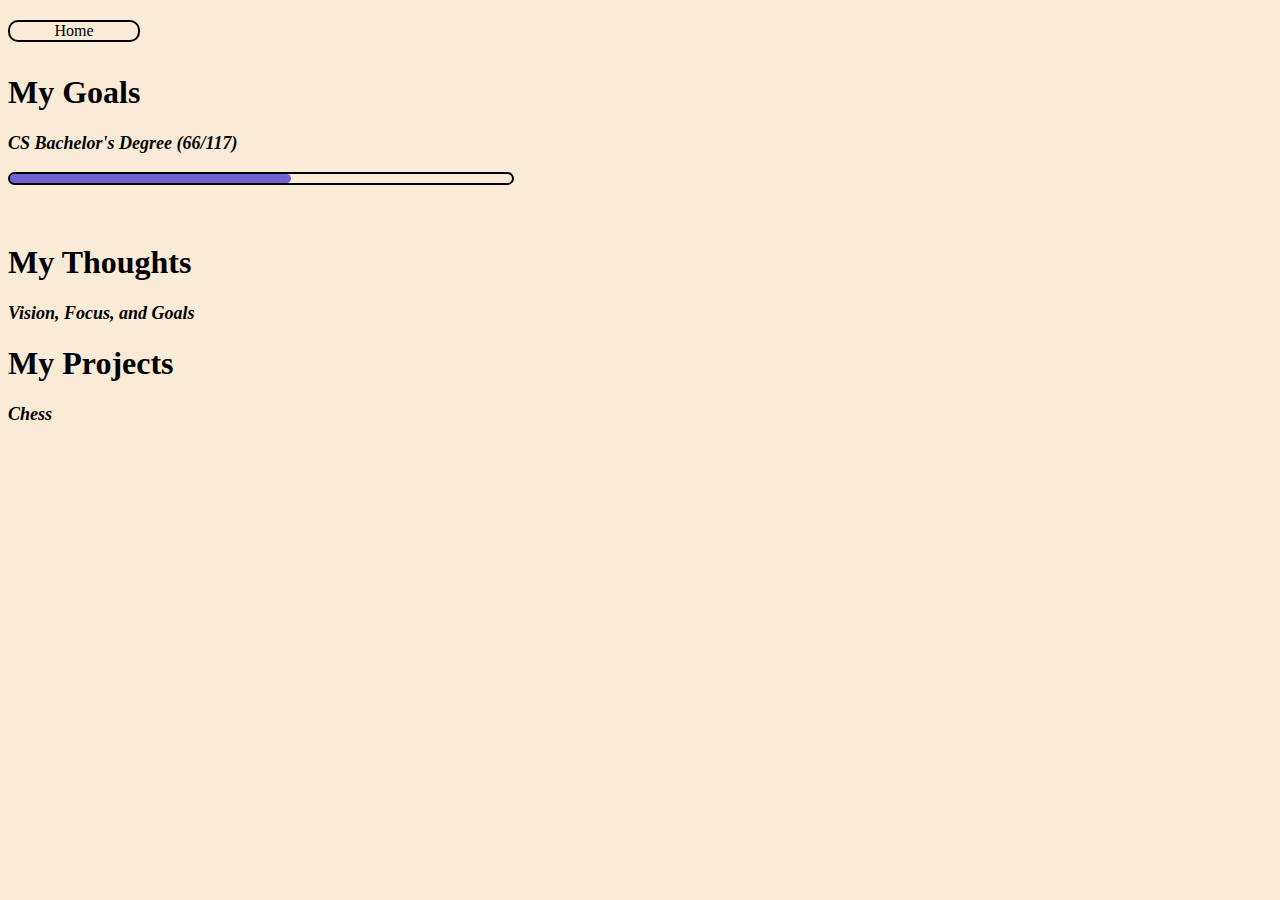
==== index.html @ d7bea3b5 "Update" ====
<!DOCTYPE html>
<html>
    <head>
        <title>My Website</title>
        <link rel="stylesheet" href="/index.css">
    </head>
    <body>
        <header>
            <a href="/index.html"><div class="button">Home</div></a>
        </header>
        <h1>My Goals</h1>
        <div class="goal">
            <p>CS Bachelor's Degree (66/117)</p>
            <div class="progressBar">
                <div class="progress" id="csProgress">
                </div>
            </div>
        </div>
        <h1>My Thoughts</h1>
        <p><a href="/thoughts/vfg.html">Vision, Focus, and Goals</a></p>
        <h1>My Projects</h1>
        <p><a href="/projects/chess.html">Chess</a></p>
    </body>
</html>
---- index.css ----
body {
    background-color: antiquewhite;
}

header {
    height: 5vh;
    display: flex;
    align-items: center;
}

p {
    font-size: large;
    font-style: italic;
    font-weight: bold;
}

a {
    text-decoration: none;
    color: black;
}

.button {
    width: 10vw;
    height: 100%;
    text-align: center;
    border-radius: 10px;
    border: black 2px solid;
}

.button:hover {
    background-color: rgba(21, 0, 214, 0.589);
    color: white;
}

.goal {
    width: 98vw;
    height: 10vh;
}

.progressBar {
    width: 40%;
    height: 10%;
    border-radius: 10px;
    border: black 2px solid;
}

.progress {
    height: 100%;
    border-radius: 10px;
}

#csProgress {
    width: 56%;
    background-color: rgba(21, 0, 214, 0.589);
}
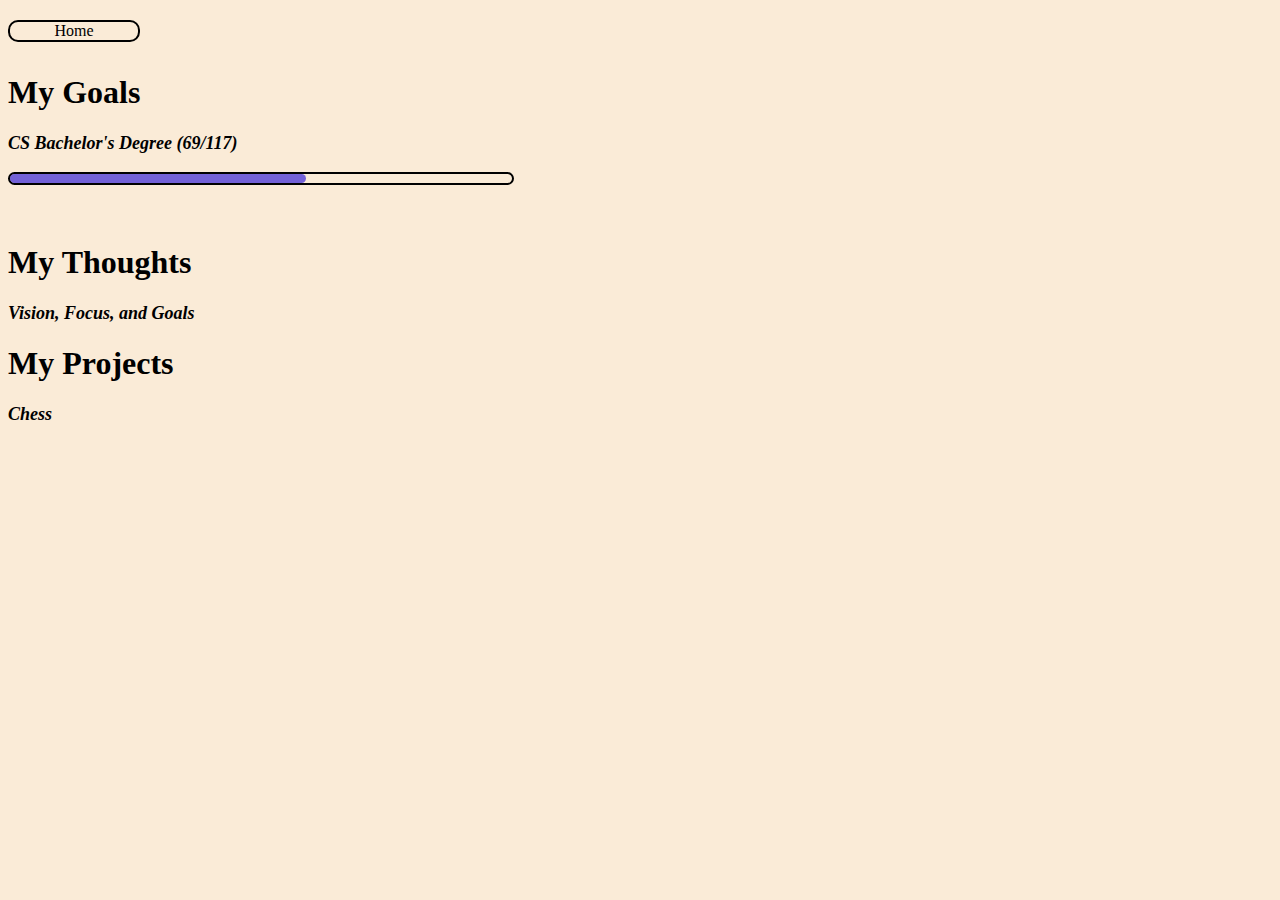
==== commit d1962c4c: "Update" ====
--- a/index.html
+++ b/index.html
@@ -10,7 +10,7 @@
         </header>
         <h1>My Goals</h1>
         <div class="goal">
-            <p>CS Bachelor's Degree (66/117)</p>
+            <p>CS Bachelor's Degree (69/117)</p>
             <div class="progressBar">
                 <div class="progress" id="csProgress">
                 </div>
--- a/index.css
+++ b/index.css
@@ -50,6 +50,6 @@
 }
 
 #csProgress {
-    width: 56%;
+    width: 59%;
     background-color: rgba(21, 0, 214, 0.589);
 }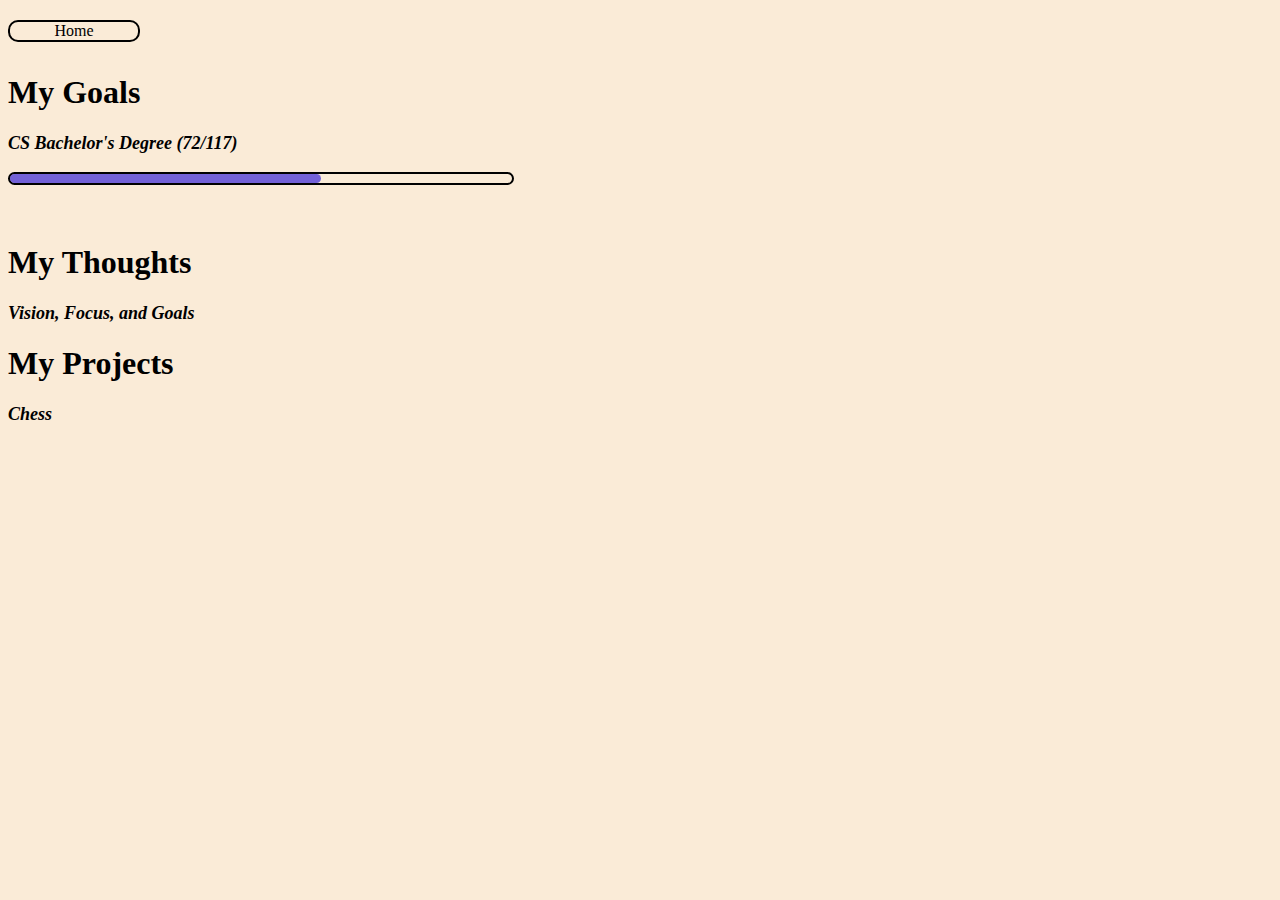
==== commit 8b4d761a: "Update" ====
--- a/index.html
+++ b/index.html
@@ -10,7 +10,7 @@
         </header>
         <h1>My Goals</h1>
         <div class="goal">
-            <p>CS Bachelor's Degree (69/117)</p>
+            <p>CS Bachelor's Degree (72/117)</p>
             <div class="progressBar">
                 <div class="progress" id="csProgress">
                 </div>
--- a/index.css
+++ b/index.css
@@ -50,6 +50,6 @@
 }
 
 #csProgress {
-    width: 59%;
+    width: 62%;
     background-color: rgba(21, 0, 214, 0.589);
 }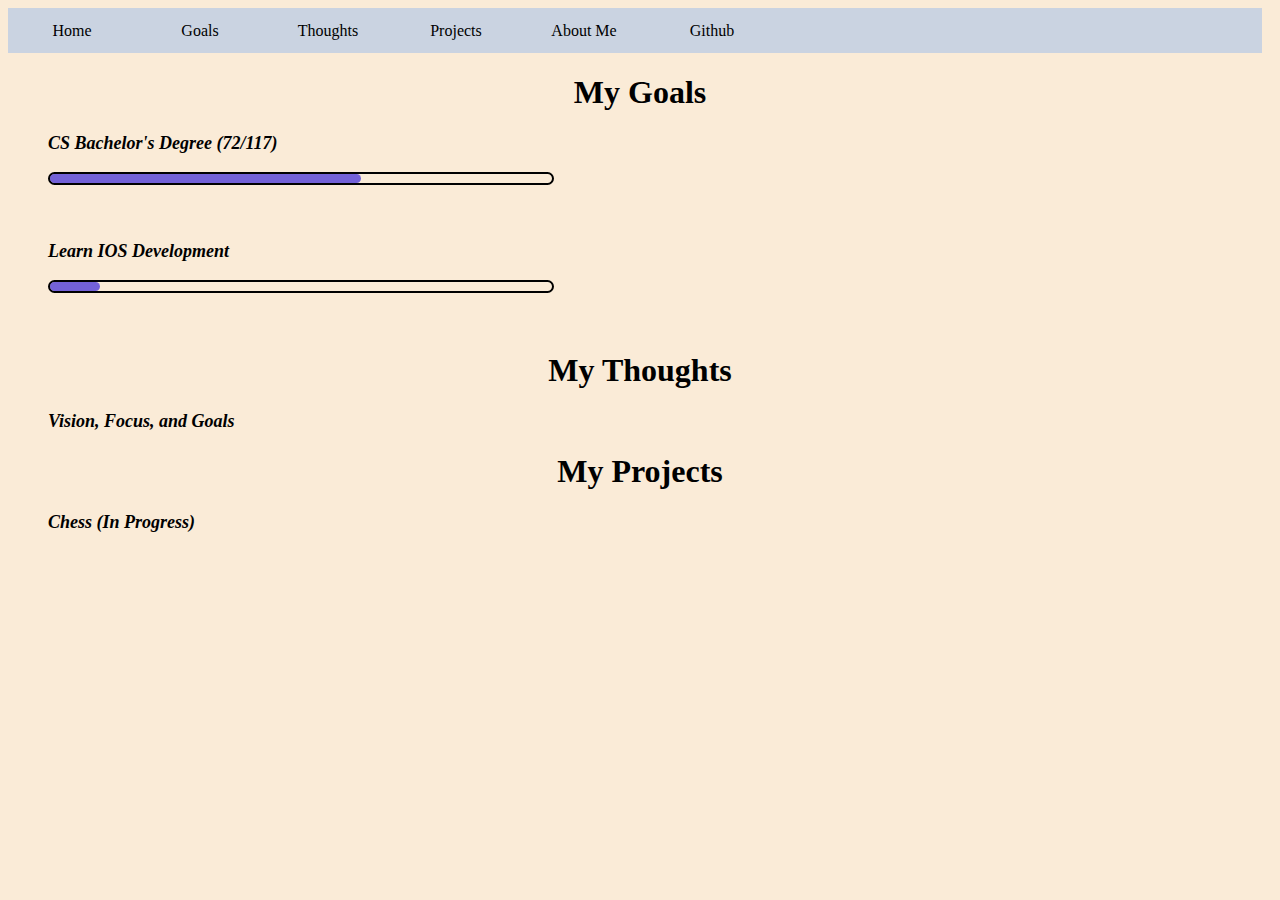
==== commit 4a75a8c5: "Added Pages, major update" ====
--- a/index.html
+++ b/index.html
@@ -7,8 +7,15 @@
     <body>
         <header>
             <a href="/index.html"><div class="button">Home</div></a>
+            <a href="/goals.html"><div class="button">Goals</div></a>
+            <a href="/thoughts.html"><div class="button">Thoughts</div></a>
+            <a href="/projects.html"><div class="button">Projects</div></a>
+            <a href="/aboutMe.html"><div class="button">About Me</div></a>
+            <a href="https://github.com/GabrielHollberg"><div class="button">Github</div></a>
+            <div id="navSpacer"></div>
         </header>
         <h1>My Goals</h1>
+        <ul>
         <div class="goal">
             <p>CS Bachelor's Degree (72/117)</p>
             <div class="progressBar">
@@ -16,9 +23,21 @@
                 </div>
             </div>
         </div>
+        <div class="goal">
+            <p>Learn IOS Development</p>
+            <div class="progressBar">
+                <div class="progress" id="iosProgress">
+                </div>
+            </div>
+        </div>
+        </ul>
         <h1>My Thoughts</h1>
+        <ul>
         <p><a href="/thoughts/vfg.html">Vision, Focus, and Goals</a></p>
+        </ul>
         <h1>My Projects</h1>
-        <p><a href="/projects/chess.html">Chess</a></p>
+        <ul>
+        <p><a href="/projects/chess.html">Chess (In Progress)</a></p>
+        </ul>
     </body>
 </html>--- a/index.css
+++ b/index.css
@@ -4,8 +4,14 @@
 
 header {
     height: 5vh;
+    width: 98vw;
     display: flex;
     align-items: center;
+    background-color: rgba(128, 173, 240, 0.397);
+}
+
+h1 {
+    text-align: center;
 }
 
 p {
@@ -21,15 +27,11 @@
 
 .button {
     width: 10vw;
-    height: 100%;
     text-align: center;
-    border-radius: 10px;
-    border: black 2px solid;
 }
 
 .button:hover {
-    background-color: rgba(21, 0, 214, 0.589);
-    color: white;
+    font-weight: bold;
 }
 
 .goal {
@@ -52,4 +54,19 @@
 #csProgress {
     width: 62%;
     background-color: rgba(21, 0, 214, 0.589);
+}
+
+#iosProgress {
+    width: 10%;
+    background-color: rgba(21, 0, 214, 0.589);
+}
+
+#navSpacer {
+    width: 40vw;
+}
+
+#me {
+    width: 40vw;
+    clip-path: circle(40% at 51% 35%);
+    float: right;
 }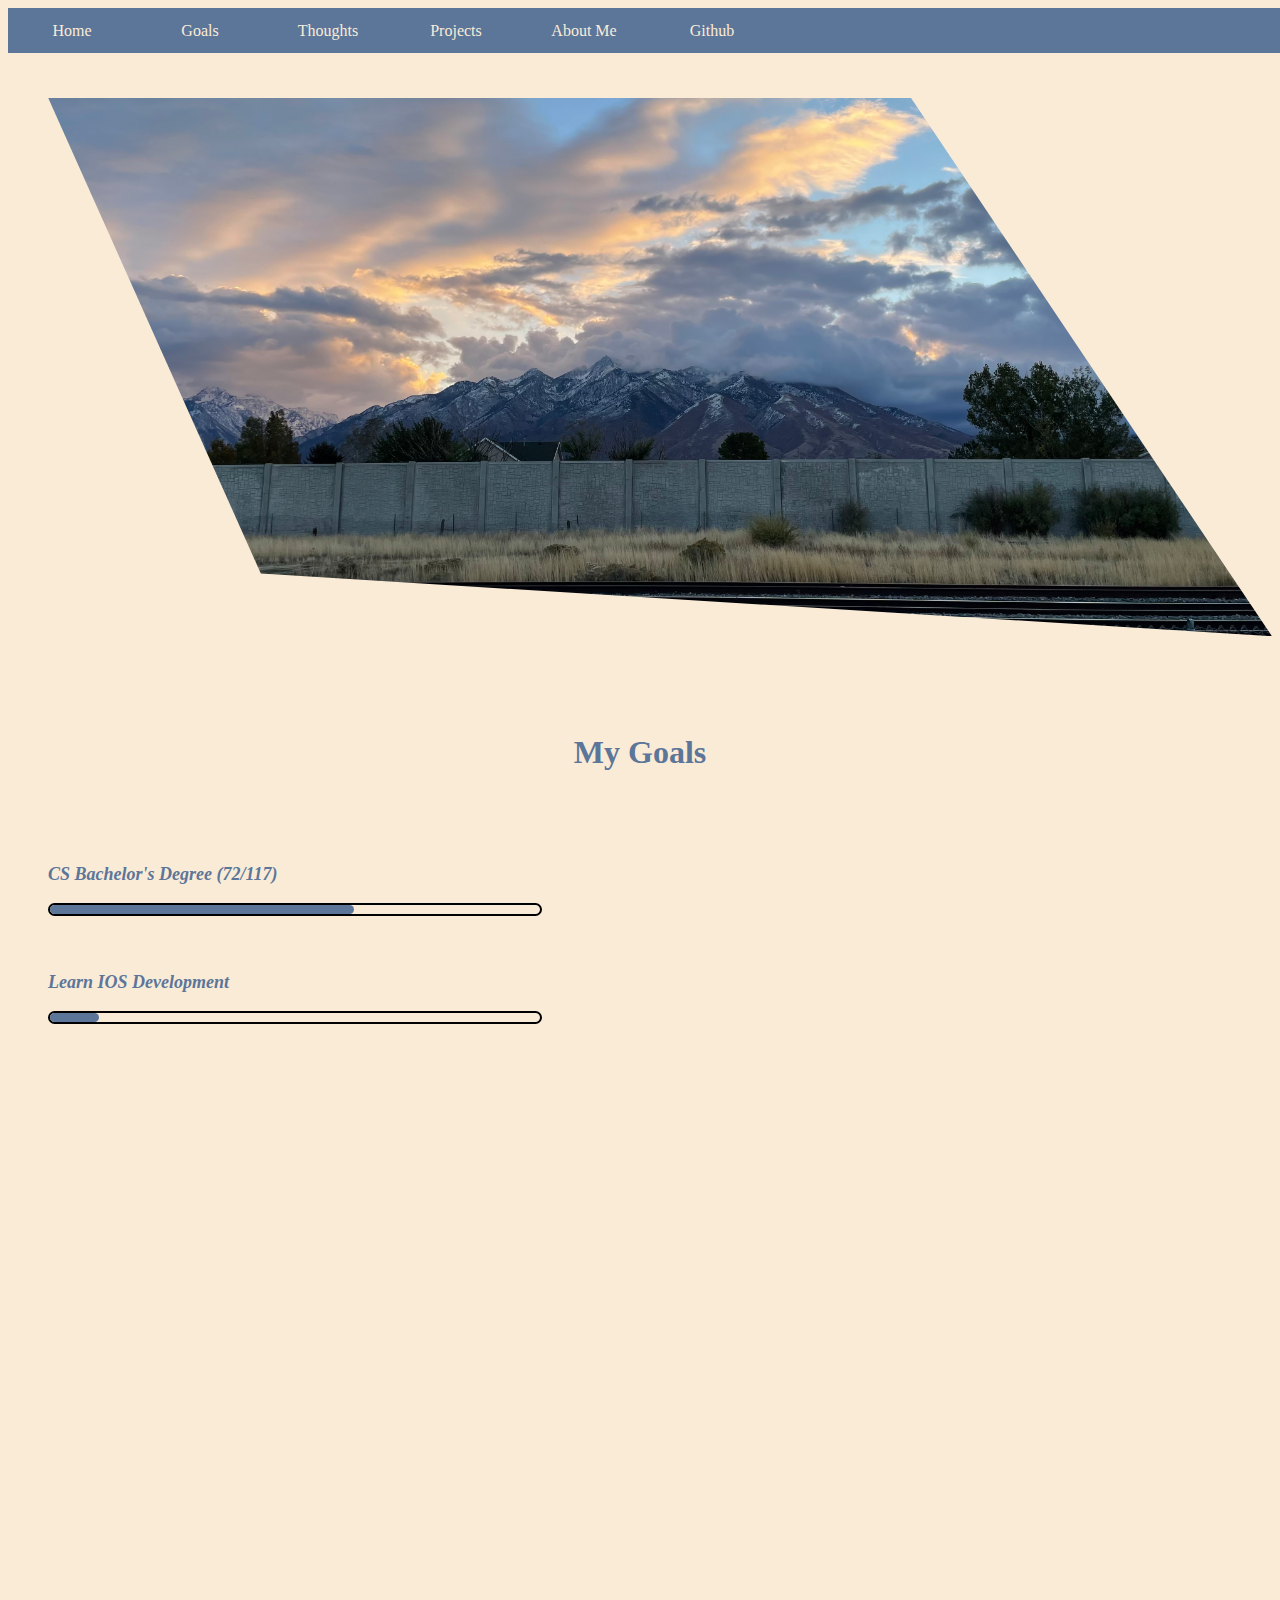
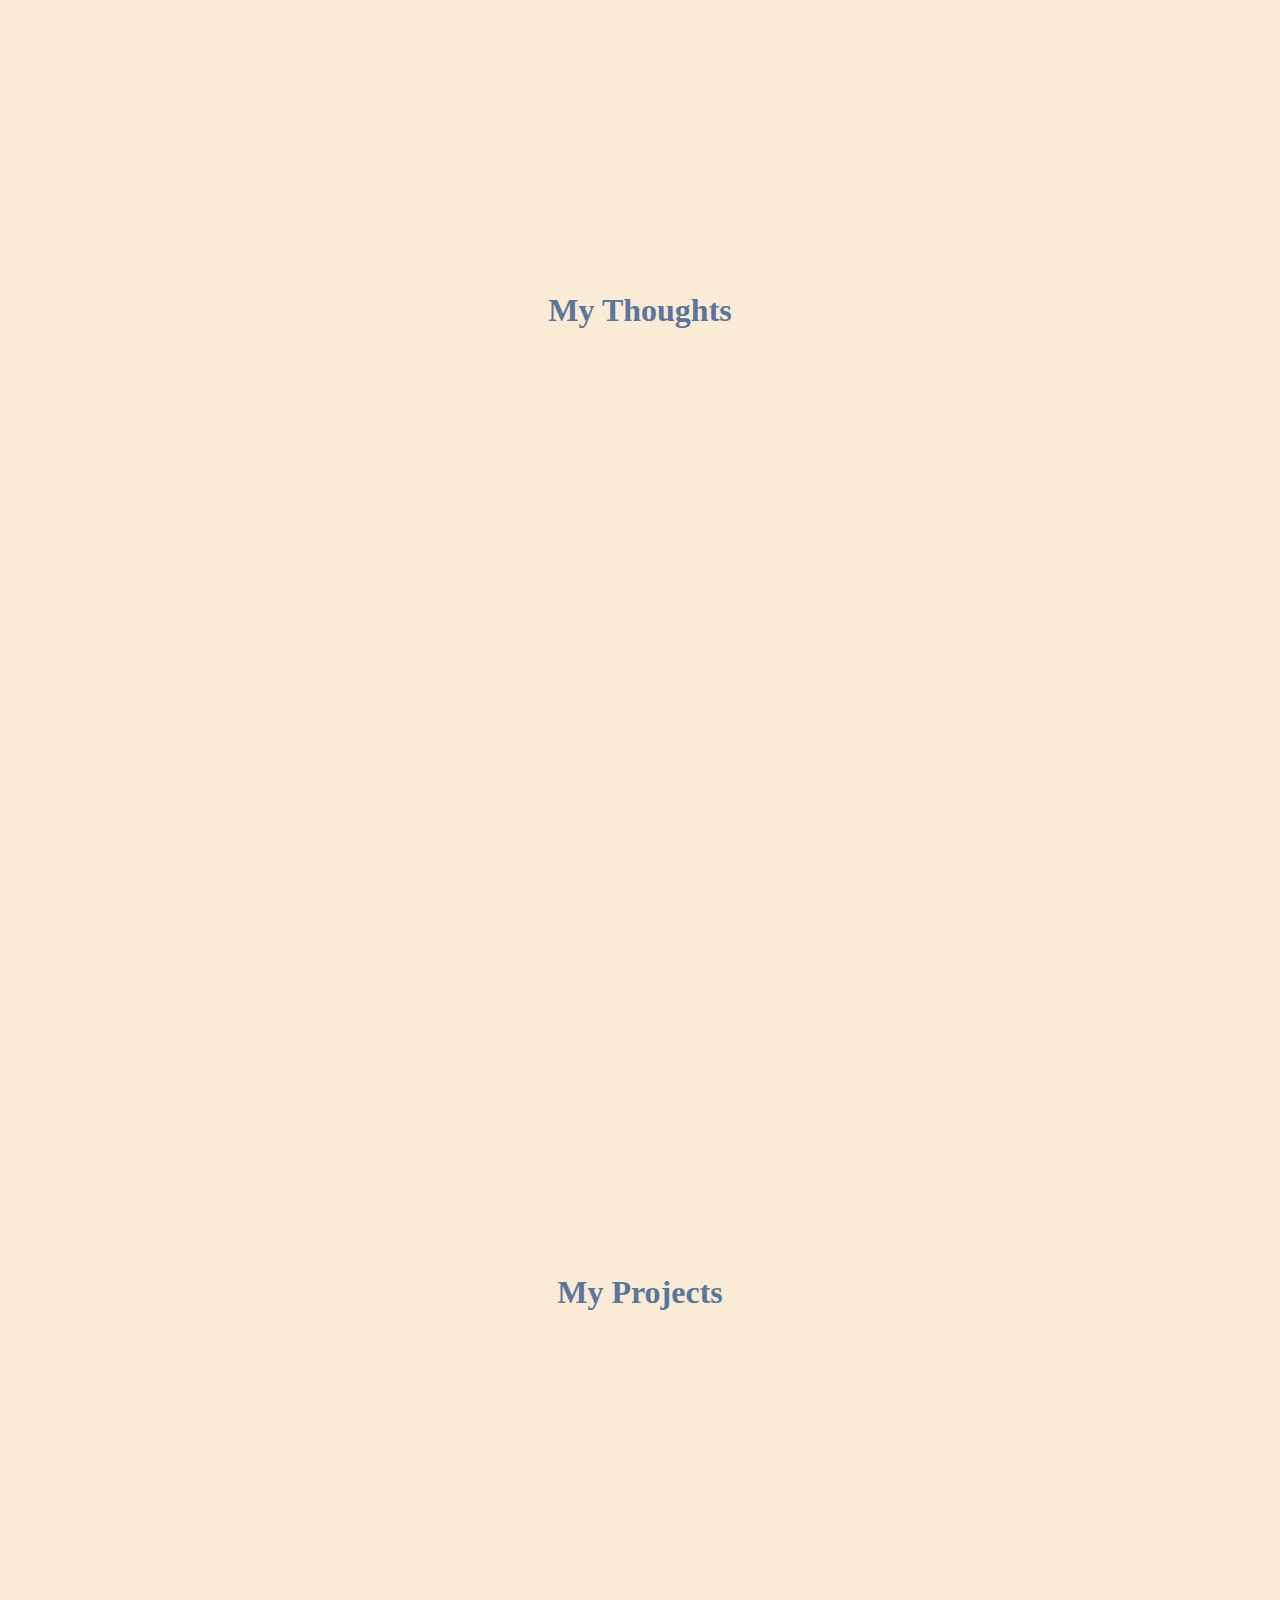
==== commit 2c3a0010: "Update" ====
--- a/index.html
+++ b/index.html
@@ -7,14 +7,15 @@
     <body>
         <header>
             <a href="/index.html"><div class="button">Home</div></a>
-            <a href="/goals.html"><div class="button">Goals</div></a>
-            <a href="/thoughts.html"><div class="button">Thoughts</div></a>
-            <a href="/projects.html"><div class="button">Projects</div></a>
+            <a href="#myGoals"><div class="button">Goals</div></a>
+            <a href="#myThoughts"><div class="button">Thoughts</div></a>
+            <a href="#myProjects"><div class="button">Projects</div></a>
             <a href="/aboutMe.html"><div class="button">About Me</div></a>
             <a href="https://github.com/GabrielHollberg"><div class="button">Github</div></a>
             <div id="navSpacer"></div>
         </header>
-        <h1>My Goals</h1>
+        <img src="/images/mountains.jpeg" alt="Mountains" id="mountains">
+        <h1 id="myGoals">My Goals</h1>
         <ul>
         <div class="goal">
             <p>CS Bachelor's Degree (72/117)</p>
@@ -31,13 +32,16 @@
             </div>
         </div>
         </ul>
-        <h1>My Thoughts</h1>
+        <div class="pageSpacer"></div>
+        <h1 id="myThoughts">My Thoughts</h1>
         <ul>
         <p><a href="/thoughts/vfg.html">Vision, Focus, and Goals</a></p>
         </ul>
-        <h1>My Projects</h1>
+        <div class="pageSpacer"></div>
+        <h1 id="myProjects">My Projects</h1>
         <ul>
         <p><a href="/projects/chess.html">Chess (In Progress)</a></p>
         </ul>
+        <div class="pageSpacer"></div>
     </body>
 </html>--- a/index.css
+++ b/index.css
@@ -1,16 +1,21 @@
 body {
     background-color: antiquewhite;
+    color: rgba(92,118,153,255);
+
 }
 
 header {
+    position: fixed;
     height: 5vh;
-    width: 98vw;
+    width: 100%;
     display: flex;
     align-items: center;
-    background-color: rgba(128, 173, 240, 0.397);
+    background-color: rgba(92,118,153,255);
+    z-index: 10;
 }
 
 h1 {
+    padding: 8vh;
     text-align: center;
 }
 
@@ -22,7 +27,7 @@
 
 a {
     text-decoration: none;
-    color: black;
+    color: antiquewhite;
 }
 
 .button {
@@ -35,8 +40,12 @@
 }
 
 .goal {
-    width: 98vw;
+    width: 100%;
     height: 10vh;
+}
+
+.pageSpacer {
+    height: 80vh;
 }
 
 .progressBar {
@@ -53,12 +62,12 @@
 
 #csProgress {
     width: 62%;
-    background-color: rgba(21, 0, 214, 0.589);
+    background-color: rgba(92,118,153,255);
 }
 
 #iosProgress {
     width: 10%;
-    background-color: rgba(21, 0, 214, 0.589);
+    background-color: rgba(92,118,153,255);
 }
 
 #navSpacer {
@@ -66,7 +75,13 @@
 }
 
 #me {
-    width: 40vw;
+    width: 40vh;
     clip-path: circle(40% at 51% 35%);
     float: right;
+}
+
+#mountains {
+    padding-top: 10vh;
+    width: 100%;
+    clip-path: polygon(0 0, 70% 10%, 100% 100%, 20% 90%);
 }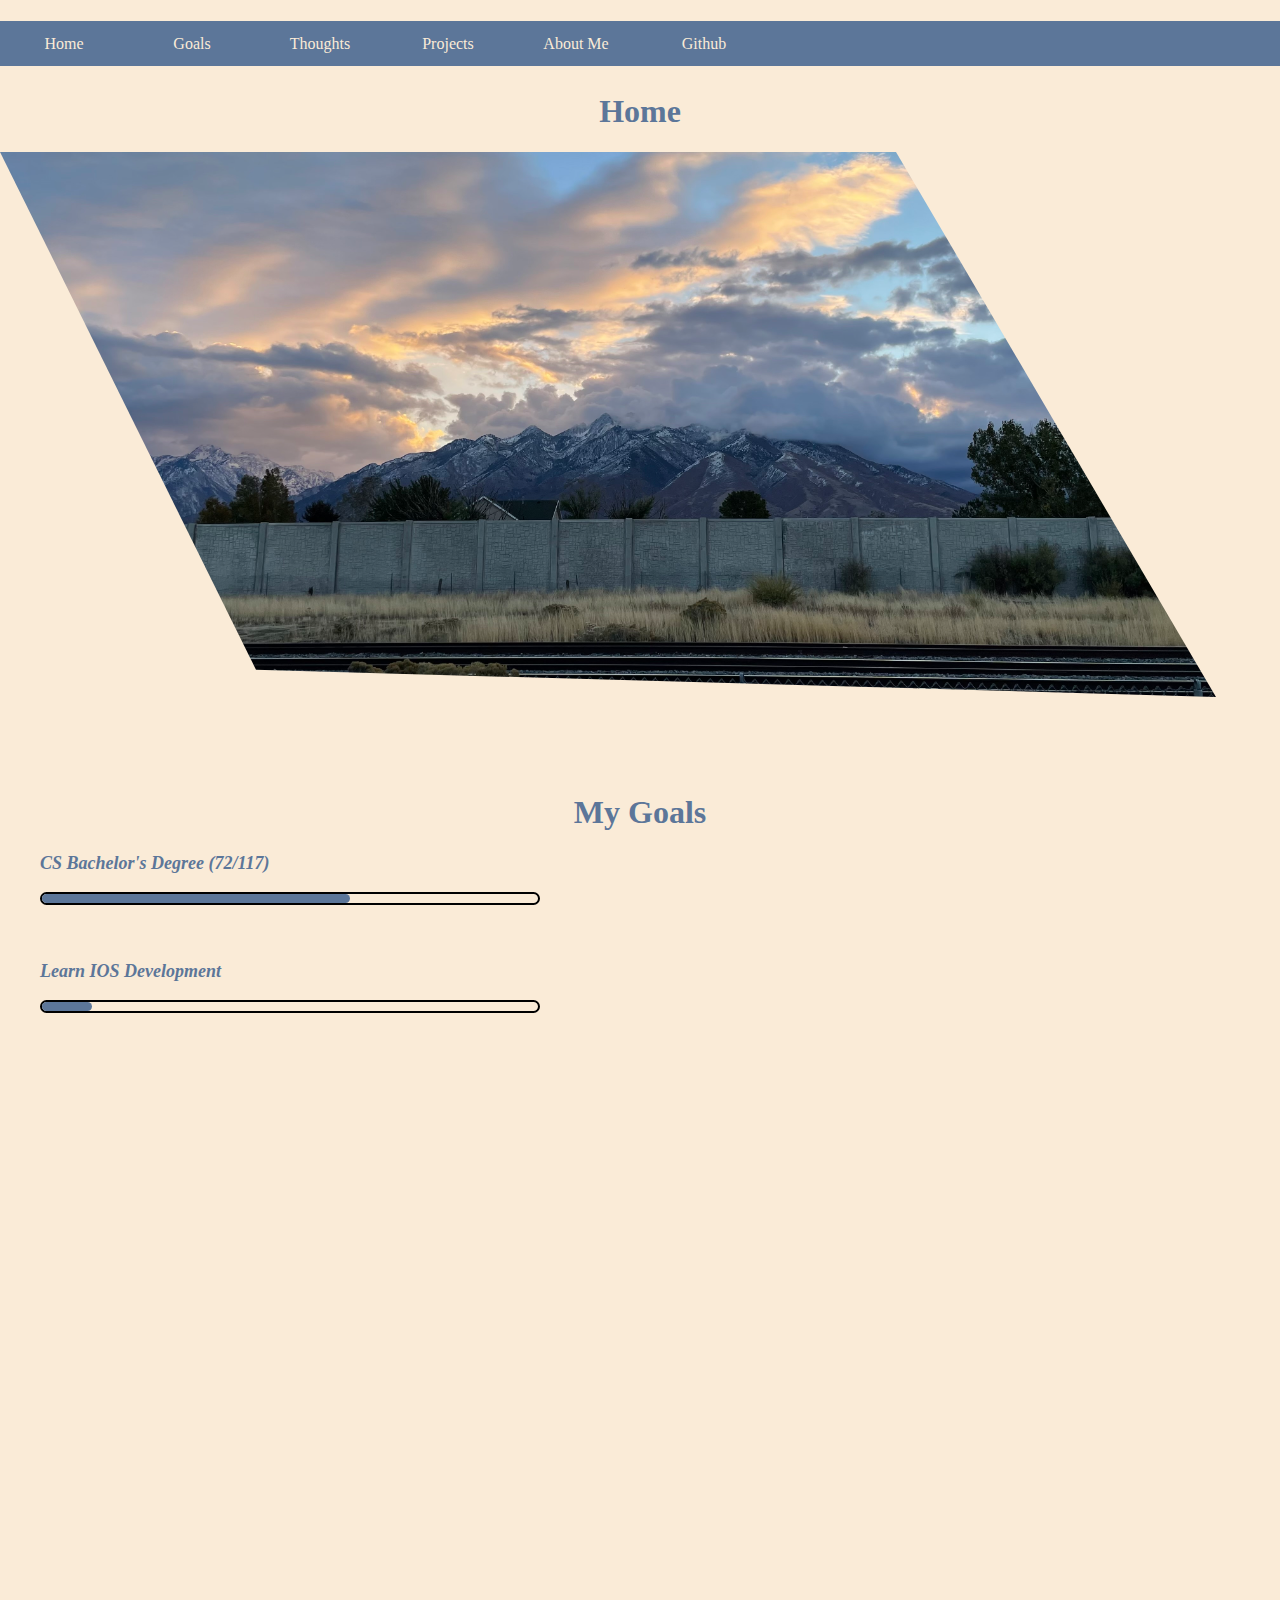
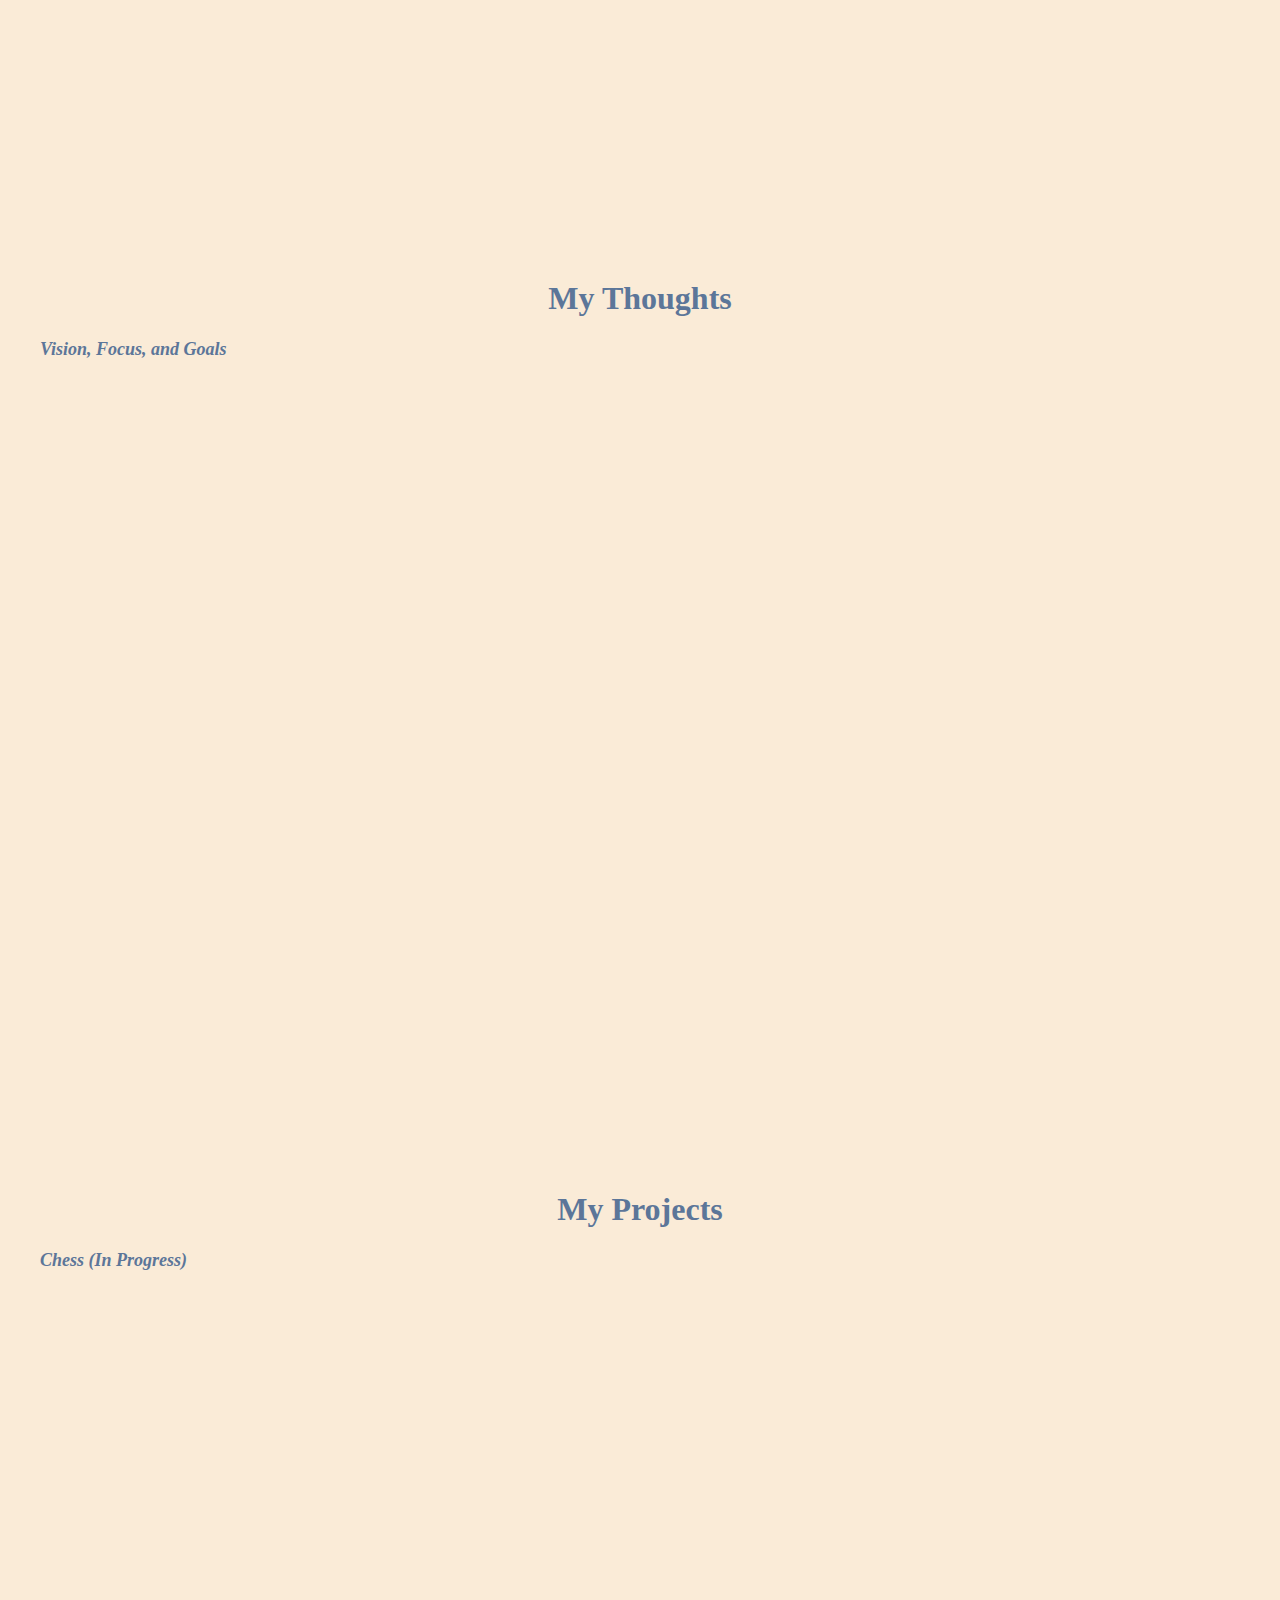
==== commit 0ed0f34f: "Update" ====
--- a/index.html
+++ b/index.html
@@ -14,6 +14,7 @@
             <a href="https://github.com/GabrielHollberg"><div class="button">Github</div></a>
             <div id="navSpacer"></div>
         </header>
+        <h1>Home</h1>
         <img src="/images/mountains.jpeg" alt="Mountains" id="mountains">
         <h1 id="myGoals">My Goals</h1>
         <ul>
--- a/index.css
+++ b/index.css
@@ -1,7 +1,13 @@
 body {
     background-color: antiquewhite;
     color: rgba(92,118,153,255);
+    margin: auto;
+    -ms-overflow-style: none;  /* IE and Edge */
+    scrollbar-width: none;  /* Firefox */
+}
 
+body::-webkit-scrollbar {
+    display: none;
 }
 
 header {
@@ -15,7 +21,7 @@
 }
 
 h1 {
-    padding: 8vh;
+    padding-top: 8vh;
     text-align: center;
 }
 
@@ -27,12 +33,13 @@
 
 a {
     text-decoration: none;
-    color: antiquewhite;
+    color: rgba(92,118,153,255);
 }
 
 .button {
     width: 10vw;
     text-align: center;
+    color: antiquewhite;
 }
 
 .button:hover {
@@ -81,7 +88,6 @@
 }
 
 #mountains {
-    padding-top: 10vh;
     width: 100%;
-    clip-path: polygon(0 0, 70% 10%, 100% 100%, 20% 90%);
+    clip-path: polygon(0 0, 70% 0%, 95% 100%, 20% 95%);
 }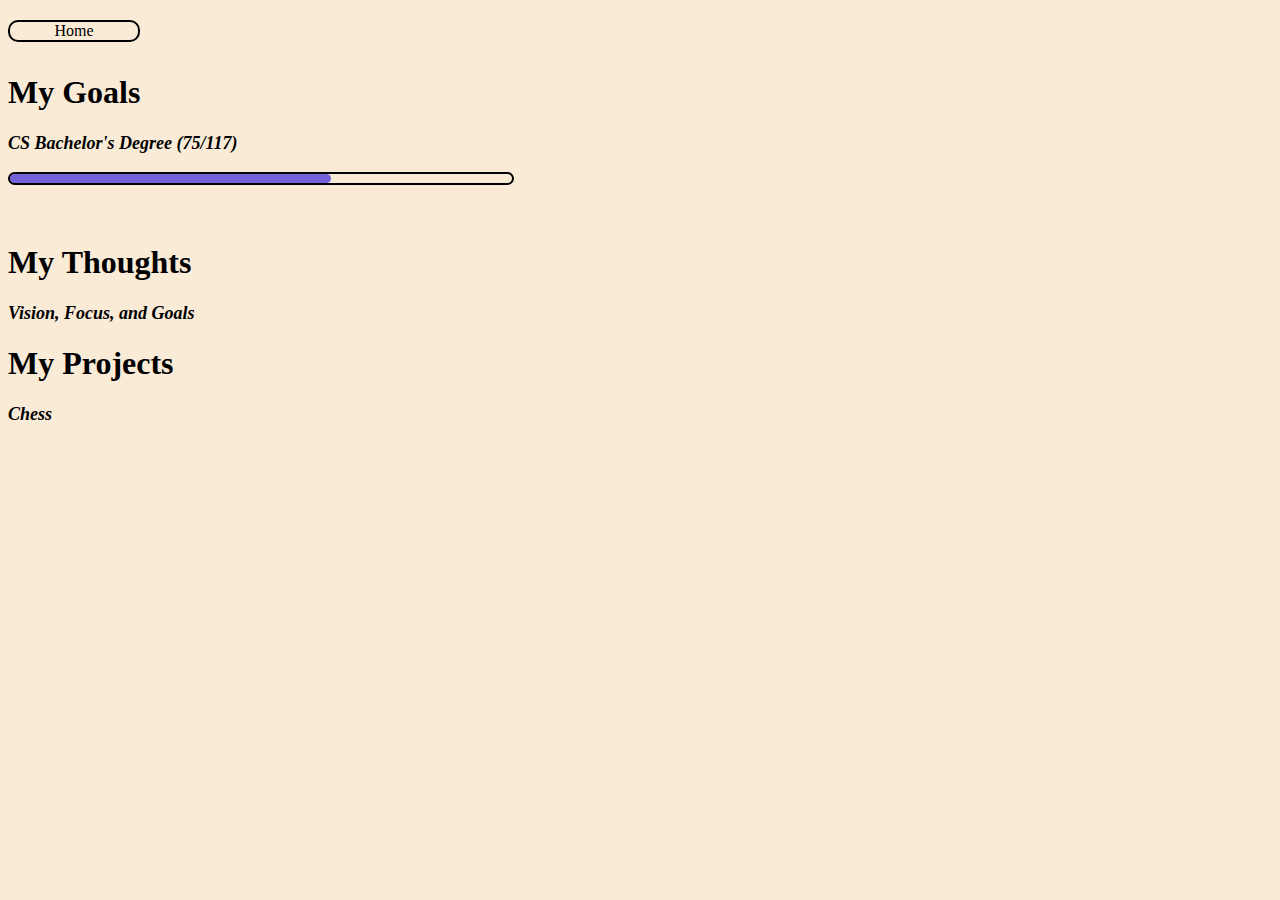
==== commit cd684770: "Update" ====
--- a/index.html
+++ b/index.html
@@ -7,42 +7,18 @@
     <body>
         <header>
             <a href="/index.html"><div class="button">Home</div></a>
-            <a href="#myGoals"><div class="button">Goals</div></a>
-            <a href="#myThoughts"><div class="button">Thoughts</div></a>
-            <a href="#myProjects"><div class="button">Projects</div></a>
-            <a href="/aboutMe.html"><div class="button">About Me</div></a>
-            <a href="https://github.com/GabrielHollberg"><div class="button">Github</div></a>
-            <div id="navSpacer"></div>
         </header>
-        <h1>Home</h1>
-        <img src="/images/mountains.jpeg" alt="Mountains" id="mountains">
-        <h1 id="myGoals">My Goals</h1>
-        <ul>
+        <h1>My Goals</h1>
         <div class="goal">
-            <p>CS Bachelor's Degree (72/117)</p>
+            <p>CS Bachelor's Degree (75/117)</p>
             <div class="progressBar">
                 <div class="progress" id="csProgress">
                 </div>
             </div>
         </div>
-        <div class="goal">
-            <p>Learn IOS Development</p>
-            <div class="progressBar">
-                <div class="progress" id="iosProgress">
-                </div>
-            </div>
-        </div>
-        </ul>
-        <div class="pageSpacer"></div>
-        <h1 id="myThoughts">My Thoughts</h1>
-        <ul>
+        <h1>My Thoughts</h1>
         <p><a href="/thoughts/vfg.html">Vision, Focus, and Goals</a></p>
-        </ul>
-        <div class="pageSpacer"></div>
-        <h1 id="myProjects">My Projects</h1>
-        <ul>
-        <p><a href="/projects/chess.html">Chess (In Progress)</a></p>
-        </ul>
-        <div class="pageSpacer"></div>
+        <h1>My Projects</h1>
+        <p><a href="/projects/chess.html">Chess</a></p>
     </body>
 </html>--- a/index.css
+++ b/index.css
@@ -1,28 +1,11 @@
 body {
     background-color: antiquewhite;
-    color: rgba(92,118,153,255);
-    margin: auto;
-    -ms-overflow-style: none;  /* IE and Edge */
-    scrollbar-width: none;  /* Firefox */
-}
-
-body::-webkit-scrollbar {
-    display: none;
 }
 
 header {
-    position: fixed;
     height: 5vh;
-    width: 100%;
     display: flex;
     align-items: center;
-    background-color: rgba(92,118,153,255);
-    z-index: 10;
-}
-
-h1 {
-    padding-top: 8vh;
-    text-align: center;
 }
 
 p {
@@ -33,26 +16,25 @@
 
 a {
     text-decoration: none;
-    color: rgba(92,118,153,255);
+    color: black;
 }
 
 .button {
     width: 10vw;
+    height: 100%;
     text-align: center;
-    color: antiquewhite;
+    border-radius: 10px;
+    border: black 2px solid;
 }
 
 .button:hover {
-    font-weight: bold;
+    background-color: rgba(21, 0, 214, 0.589);
+    color: white;
 }
 
 .goal {
-    width: 100%;
+    width: 98vw;
     height: 10vh;
-}
-
-.pageSpacer {
-    height: 80vh;
 }
 
 .progressBar {
@@ -68,26 +50,6 @@
 }
 
 #csProgress {
-    width: 62%;
-    background-color: rgba(92,118,153,255);
-}
-
-#iosProgress {
-    width: 10%;
-    background-color: rgba(92,118,153,255);
-}
-
-#navSpacer {
-    width: 40vw;
-}
-
-#me {
-    width: 40vh;
-    clip-path: circle(40% at 51% 35%);
-    float: right;
-}
-
-#mountains {
-    width: 100%;
-    clip-path: polygon(0 0, 70% 0%, 95% 100%, 20% 95%);
+    width: 64%;
+    background-color: rgba(21, 0, 214, 0.589);
 }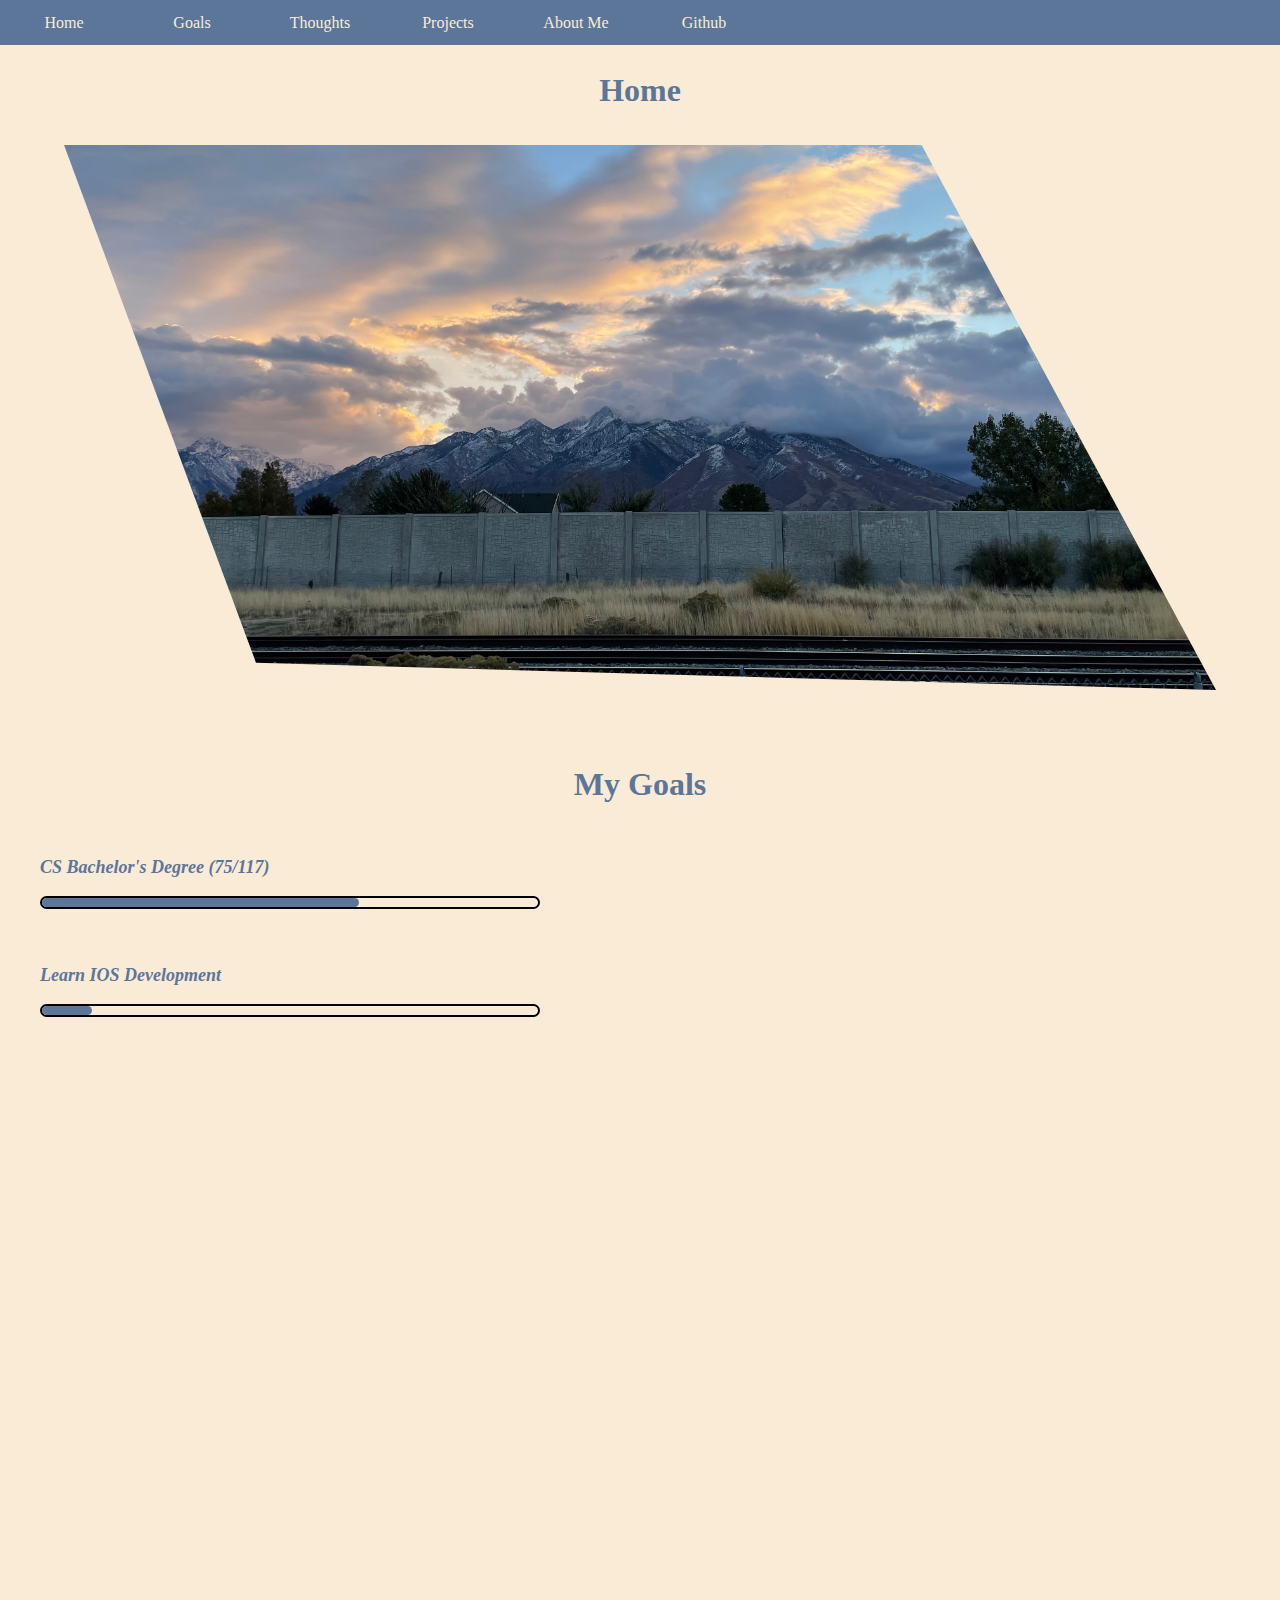
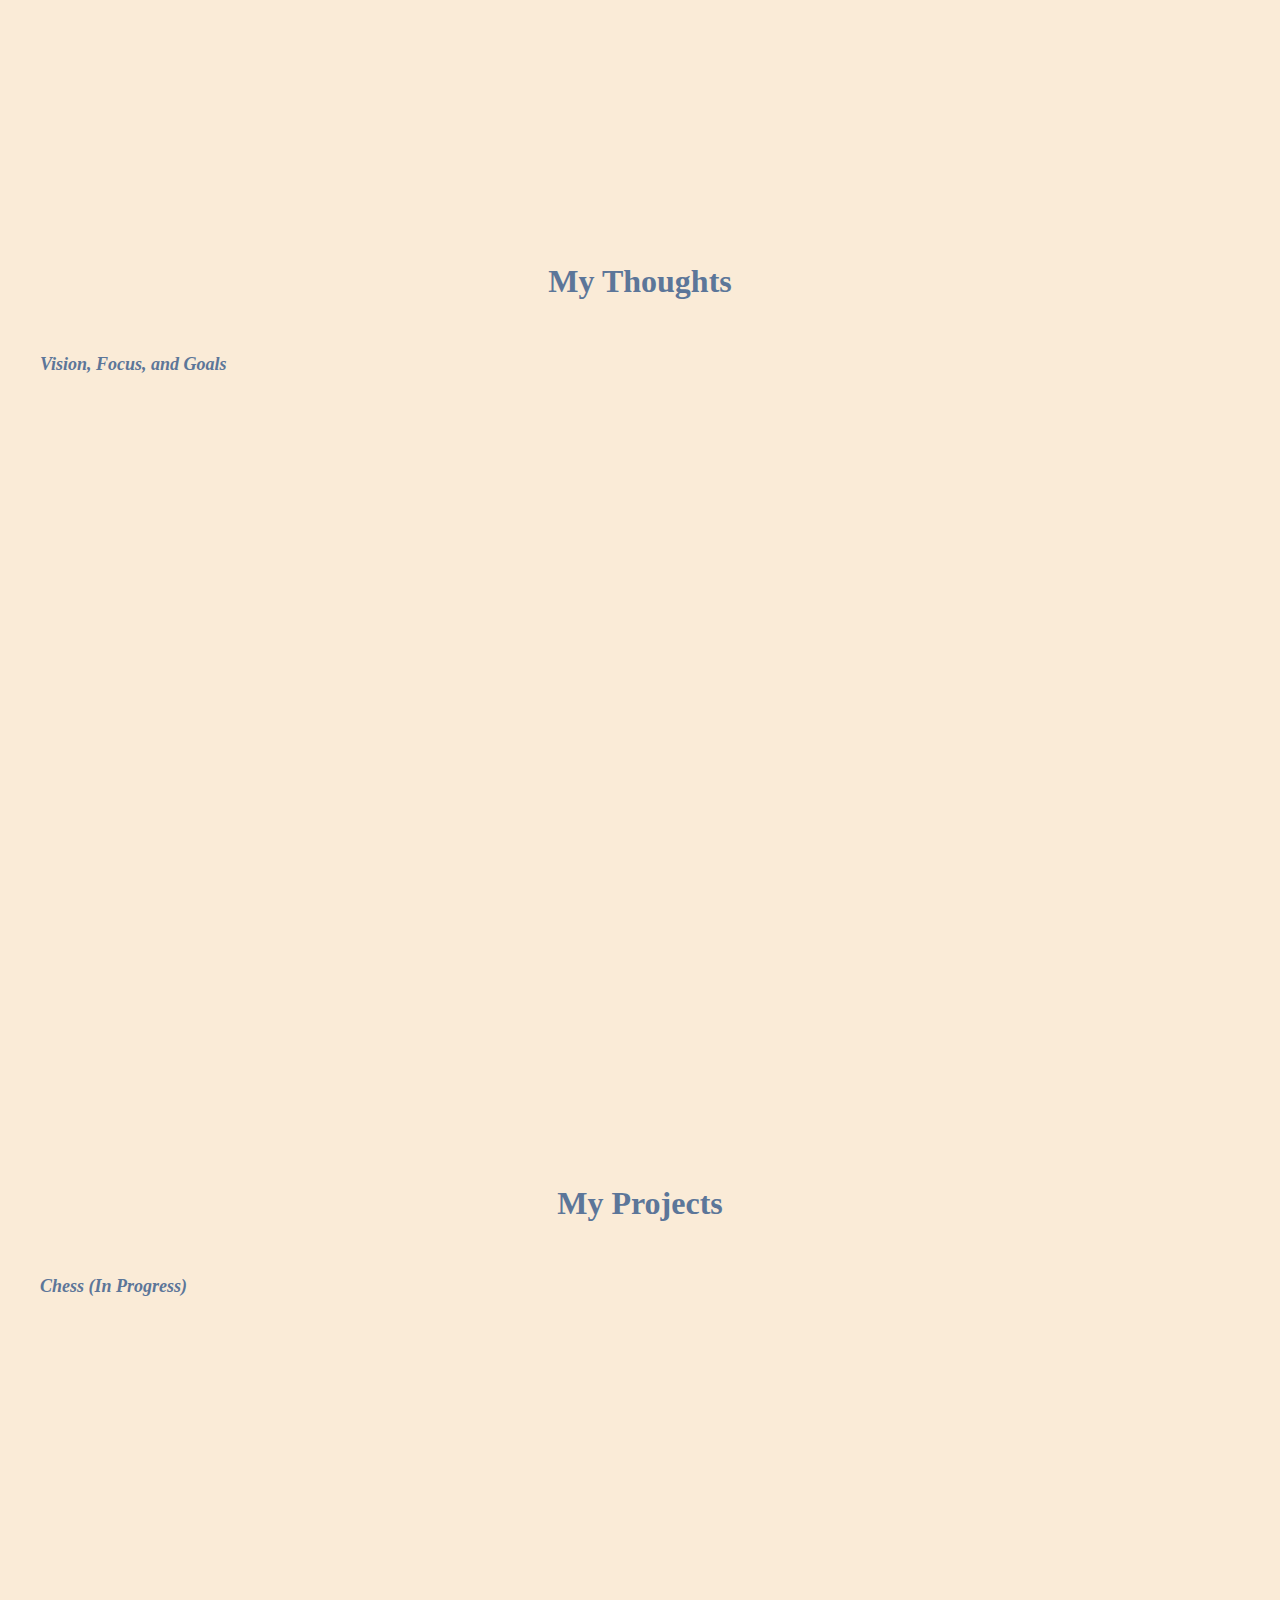
==== commit f9c02bae: "Merge branch 'main' of https://github.com/GabrielHollberg/GabrielHollberg.github.io" ====
--- a/index.html
+++ b/index.html
@@ -7,8 +7,17 @@
     <body>
         <header>
             <a href="/index.html"><div class="button">Home</div></a>
+            <a href="#myGoals"><div class="button">Goals</div></a>
+            <a href="#myThoughts"><div class="button">Thoughts</div></a>
+            <a href="#myProjects"><div class="button">Projects</div></a>
+            <a href="/aboutMe.html"><div class="button">About Me</div></a>
+            <a href="https://github.com/GabrielHollberg"><div class="button">Github</div></a>
+            <div id="navSpacer"></div>
         </header>
-        <h1>My Goals</h1>
+        <h1>Home</h1>
+        <img src="/images/mountains.jpeg" alt="Mountains" id="mountains">
+        <h1 id="myGoals">My Goals</h1>
+        <ul>
         <div class="goal">
             <p>CS Bachelor's Degree (75/117)</p>
             <div class="progressBar">
@@ -16,9 +25,24 @@
                 </div>
             </div>
         </div>
-        <h1>My Thoughts</h1>
+        <div class="goal">
+            <p>Learn IOS Development</p>
+            <div class="progressBar">
+                <div class="progress" id="iosProgress">
+                </div>
+            </div>
+        </div>
+        </ul>
+        <div class="pageSpacer"></div>
+        <h1 id="myThoughts">My Thoughts</h1>
+        <ul>
         <p><a href="/thoughts/vfg.html">Vision, Focus, and Goals</a></p>
-        <h1>My Projects</h1>
-        <p><a href="/projects/chess.html">Chess</a></p>
+        </ul>
+        <div class="pageSpacer"></div>
+        <h1 id="myProjects">My Projects</h1>
+        <ul>
+        <p><a href="/projects/chess.html">Chess (In Progress)</a></p>
+        </ul>
+        <div class="pageSpacer"></div>
     </body>
 </html>--- a/index.css
+++ b/index.css
@@ -1,11 +1,24 @@
 body {
     background-color: antiquewhite;
+    color: rgba(92,118,153,255);
+    margin: auto;
 }
 
 header {
+    position: fixed;
     height: 5vh;
+    width: 100%;
     display: flex;
     align-items: center;
+    background-color: rgba(92,118,153,255);
+    z-index: 10;
+}
+
+h1 {
+    padding-top: 8vh;
+    padding-bottom: 4vh;
+    margin: 0;
+    text-align: center;
 }
 
 p {
@@ -16,25 +29,26 @@
 
 a {
     text-decoration: none;
-    color: black;
+    color: rgba(92,118,153,255);
 }
 
 .button {
     width: 10vw;
-    height: 100%;
     text-align: center;
-    border-radius: 10px;
-    border: black 2px solid;
+    color: antiquewhite;
 }
 
 .button:hover {
-    background-color: rgba(21, 0, 214, 0.589);
-    color: white;
+    font-weight: bold;
 }
 
 .goal {
-    width: 98vw;
+    width: 100%;
     height: 10vh;
+}
+
+.pageSpacer {
+    height: 80vh;
 }
 
 .progressBar {
@@ -51,5 +65,26 @@
 
 #csProgress {
     width: 64%;
-    background-color: rgba(21, 0, 214, 0.589);
+    background-color: rgba(92,118,153,255);
+}
+
+#iosProgress {
+    width: 10%;
+    background-color: rgba(92,118,153,255);
+}
+
+#navSpacer {
+    width: 40vw;
+}
+
+#me {
+    margin-right: 10vw;
+    width: 40vh;
+    float: right;
+    clip-path: circle(40% at 51% 35%);
+}
+
+#mountains {
+    width: 100%;
+    clip-path: polygon(5% 0, 72% 0%, 95% 100%, 20% 95%);
 }